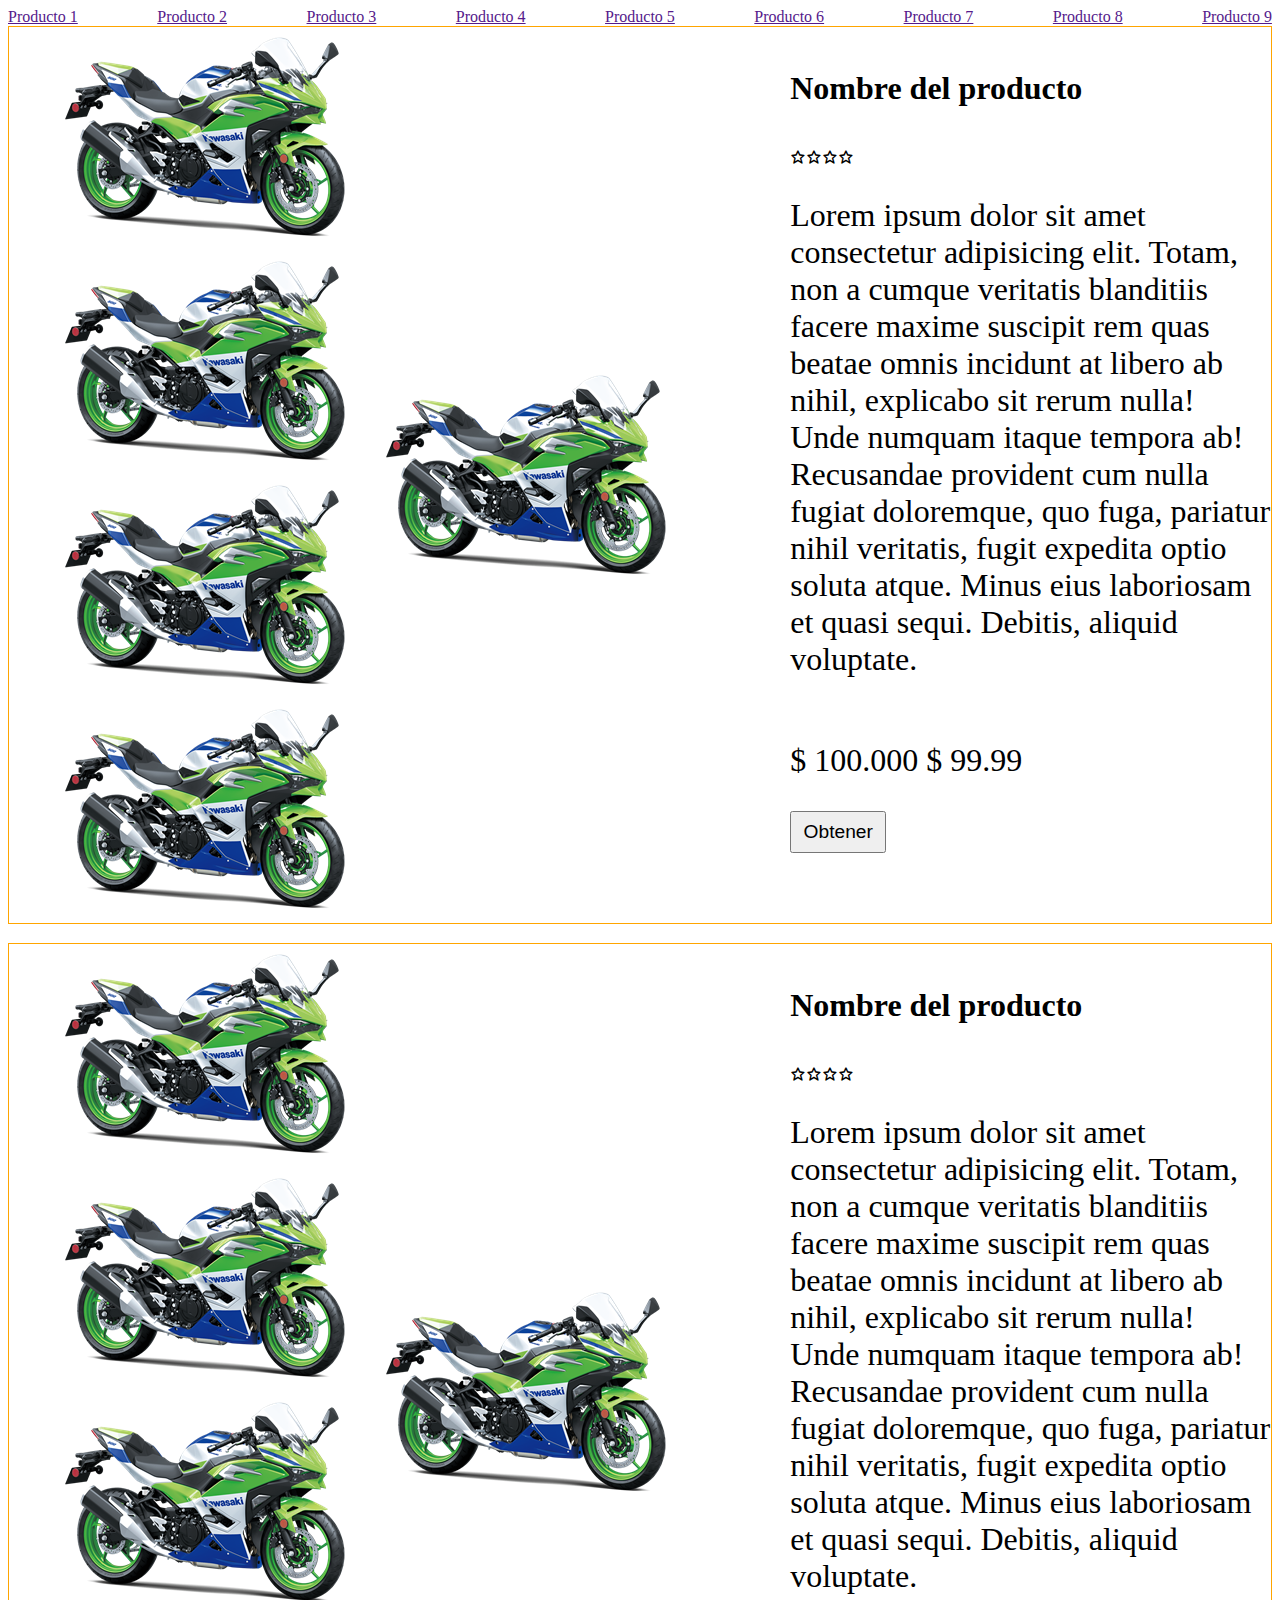
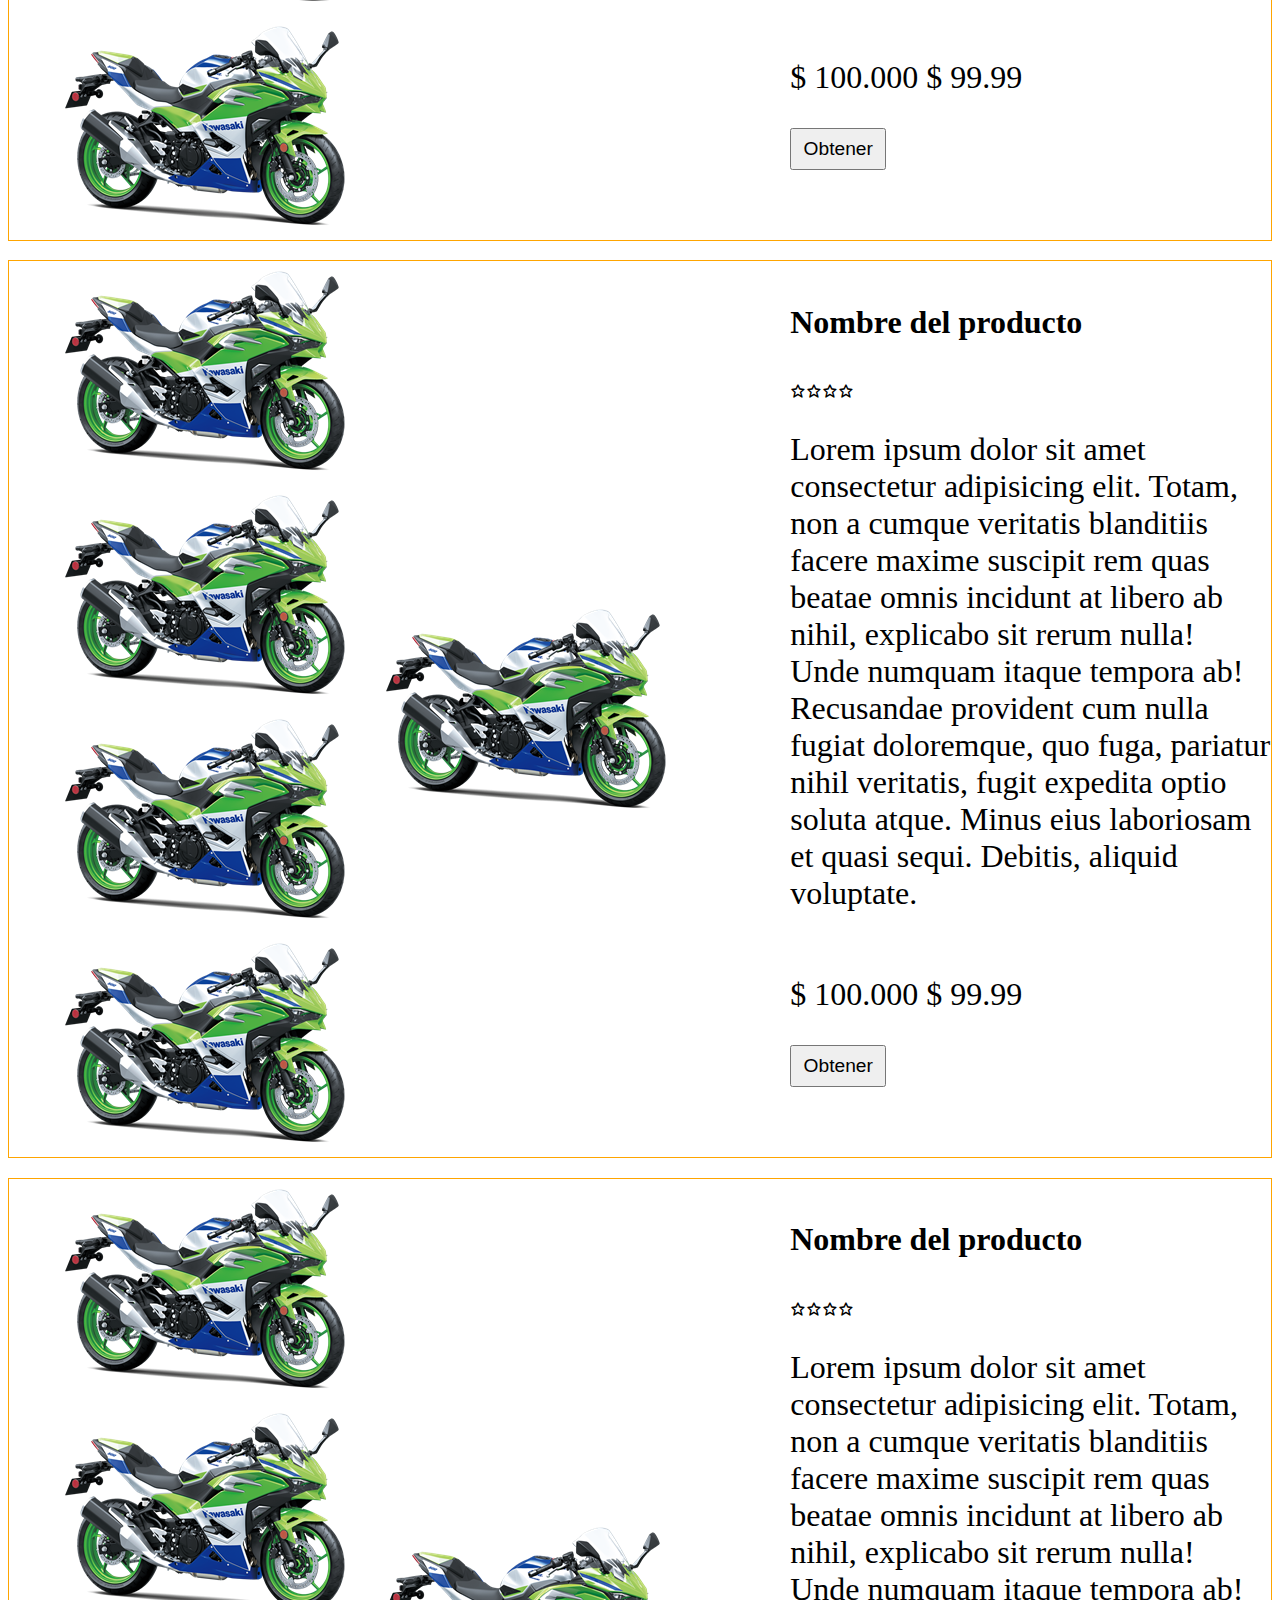
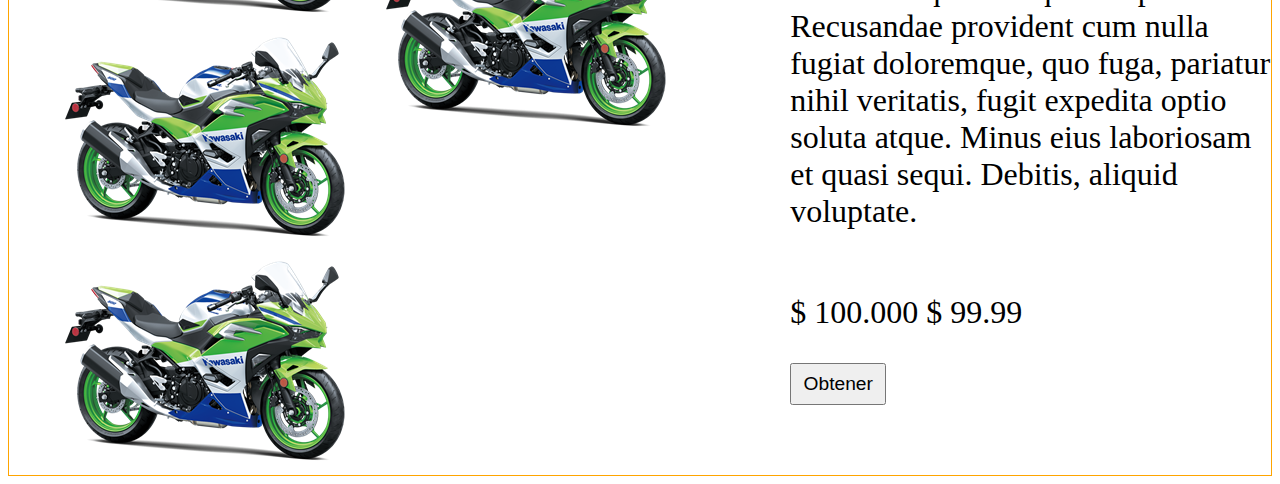
==== index.html @ b12c48c2 "feat: :construction: Construcion de pagina 1 hasta 4" ====
<!DOCTYPE html>
<html lang="en">
<head>
    <meta charset="UTF-8">
    <meta name="viewport" content="width=device-width, initial-scale=1.0">
    <title>Document</title>
    <link rel="stylesheet" href="css/style.css">
    <link href='https://unpkg.com/boxicons@2.1.4/css/boxicons.min.css' rel='stylesheet'>
</head>
<body>
    <header>
        <nav>
            <div><a href="">Producto 1</a></div>
            <div><a href="">Producto 2</a></div>
            <div><a href="">Producto 3</a></div>
            <div><a href="">Producto 4</a></div>
            <div><a href="">Producto 5</a></div>
            <div><a href="">Producto 6</a></div>
            <div><a href="">Producto 7</a></div>
            <div><a href="">Producto 8</a></div>
            <div><a href="">Producto 9</a></div>
        </nav>
    </header>
    <main>
        <div class="caja1">
            <div class="contenido1">
                <div class="cont1_sub1">
                    <div>
                        <img src="storage/img/moto.png" alt="">
                    </div>
                    <div>
                        <img src="storage/img/moto.png" alt="">
                    </div>
                    <div>
                        <img src="storage/img/moto.png" alt="">
                    </div>
                    <div>
                        <img src="storage/img/moto.png" alt="">
                    </div>
                </div>
                <div class="cont1_sub2">
                    <img src="storage/img/moto.png" alt="">
                </div>
                <div class="cont1_sub3">
                    <h4>Nombre del producto</h4>
                    <div class="imagenes_cont1_sub3">
                        <i class='bx bx-star'></i>
                        <i class='bx bx-star'></i>
                        <i class='bx bx-star'></i>
                        <i class='bx bx-star'></i>
                    </div>
                    <p>Lorem ipsum dolor sit amet consectetur adipisicing elit. Totam, non a cumque veritatis blanditiis facere maxime suscipit rem quas beatae omnis incidunt at libero ab nihil, explicabo sit rerum nulla!
                    Unde numquam itaque tempora ab! Recusandae provident cum nulla fugiat doloremque, quo fuga, pariatur nihil veritatis, fugit expedita optio soluta atque. Minus eius laboriosam et quasi sequi. Debitis, aliquid voluptate.</p>
                    <p>$ 100.000 $ 99.99</p>
                    <button class="cont1_button">
                        <a href="">Obtener</a>
                    </button>
                </div>
            </div>
        </div>
        <div class="caja2">
            <div class="contenido2">
                <div class="cont2_sub1">
                    <div>
                        <img src="storage/img/moto.png" alt="">
                    </div>
                    <div>
                        <img src="storage/img/moto.png" alt="">
                    </div>
                    <div>
                        <img src="storage/img/moto.png" alt="">
                    </div>
                    <div>
                        <img src="storage/img/moto.png" alt="">
                    </div>
                </div>
                <div class="cont2_sub2">
                    <img src="storage/img/moto.png" alt="">
                </div>
                <div class="cont2_sub3">
                    <h4>Nombre del producto</h4>
                    <div class="imagenes_cont2_sub3">
                        <i class='bx bx-star'></i>
                        <i class='bx bx-star'></i>
                        <i class='bx bx-star'></i>
                        <i class='bx bx-star'></i>
                    </div>
                    <p>Lorem ipsum dolor sit amet consectetur adipisicing elit. Totam, non a cumque veritatis blanditiis facere maxime suscipit rem quas beatae omnis incidunt at libero ab nihil, explicabo sit rerum nulla!
                    Unde numquam itaque tempora ab! Recusandae provident cum nulla fugiat doloremque, quo fuga, pariatur nihil veritatis, fugit expedita optio soluta atque. Minus eius laboriosam et quasi sequi. Debitis, aliquid voluptate.</p>
                    <p>$ 100.000 $ 99.99</p>
                    <button class="cont2_button">
                        <a href="">Obtener</a>
                    </button>
                </div>
            </div>
        </div>
        <div class="caja3">
            <div class="contenido3">
                <div class="cont3_sub1">
                    <div>
                        <img src="storage/img/moto.png" alt="">
                    </div>
                    <div>
                        <img src="storage/img/moto.png" alt="">
                    </div>
                    <div>
                        <img src="storage/img/moto.png" alt="">
                    </div>
                    <div>
                        <img src="storage/img/moto.png" alt="">
                    </div>
                </div>
                <div class="cont3_sub2">
                    <img src="storage/img/moto.png" alt="">
                </div>
                <div class="cont3_sub3">
                    <h4>Nombre del producto</h4>
                    <div class="imagenes_cont3_sub3">
                        <i class='bx bx-star'></i>
                        <i class='bx bx-star'></i>
                        <i class='bx bx-star'></i>
                        <i class='bx bx-star'></i>
                    </div>
                    <p>Lorem ipsum dolor sit amet consectetur adipisicing elit. Totam, non a cumque veritatis blanditiis facere maxime suscipit rem quas beatae omnis incidunt at libero ab nihil, explicabo sit rerum nulla!
                    Unde numquam itaque tempora ab! Recusandae provident cum nulla fugiat doloremque, quo fuga, pariatur nihil veritatis, fugit expedita optio soluta atque. Minus eius laboriosam et quasi sequi. Debitis, aliquid voluptate.</p>
                    <p>$ 100.000 $ 99.99</p>
                    <button class="cont3_button">
                        <a href="">Obtener</a>
                    </button>
                </div>
            </div>
        </div>
        <div class="caja4">
            <div class="contenido4">
                <div class="cont4_sub1">
                    <div>
                        <img src="storage/img/moto.png" alt="">
                    </div>
                    <div>
                        <img src="storage/img/moto.png" alt="">
                    </div>
                    <div>
                        <img src="storage/img/moto.png" alt="">
                    </div>
                    <div>
                        <img src="storage/img/moto.png" alt="">
                    </div>
                </div>
                <div class="cont4_sub2">
                    <img src="storage/img/moto.png" alt="">
                </div>
                <div class="cont4_sub3">
                    <h4>Nombre del producto</h4>
                    <div class="imagenes_cont4_sub3">
                        <i class='bx bx-star'></i>
                        <i class='bx bx-star'></i>
                        <i class='bx bx-star'></i>
                        <i class='bx bx-star'></i>
                    </div>
                    <p>Lorem ipsum dolor sit amet consectetur adipisicing elit. Totam, non a cumque veritatis blanditiis facere maxime suscipit rem quas beatae omnis incidunt at libero ab nihil, explicabo sit rerum nulla!
                    Unde numquam itaque tempora ab! Recusandae provident cum nulla fugiat doloremque, quo fuga, pariatur nihil veritatis, fugit expedita optio soluta atque. Minus eius laboriosam et quasi sequi. Debitis, aliquid voluptate.</p>
                    <p>$ 100.000 $ 99.99</p>
                    <button class="cont4_button">
                        <a href="">Obtener</a>
                    </button>
                </div>
            </div>
        </div>
    </main>
</body>
</html>
---- css/style.css ----
@import url(variables.css);

header{
    width: 100%;
}

nav{
    display: flex;
    width: 100%;
    justify-content: space-between;
}

main{
    display: grid;
    grid-template-columns: 1fr;
    grid-gap: 1.2rem;
}

.caja1{
    display: grid;
    grid-template-columns: 1fr;
    grid-template-rows: auto;
    border: 1px solid orange;
}

.contenido1{
    display: flex;
    flex-direction: row;
    gap: 1.5rem;
}

.cont1_sub1{
    display: flex;
    flex-direction: column;
    width: 20%;
}

.cont1_sub1 img{
    object-fit: contain;
}

.cont1_sub2{
    display: flex;
    flex-direction: column;
    align-items: center;
    width: 40%;
    justify-content: center;
}

.cont1_sub2 img{
    object-fit: contain;
}

.cont1_sub3{
    display: flex;
    flex-direction: column;
    width: 40%;
}

.cont1_sub3 h4, p{
    font-size: 2rem;
}

.imagenes_cont1_sub3{
    display: flex;
    flex-direction: row;
}

.imagenes_cont1_sub3 img{
    width: 50%;
    height: 50%;
    object-fit: contain;
}

.cont1_button{
    width: 20%;
    padding: .5rem;
    cursor: pointer;
}

.cont1_button a{
    text-decoration: none;
    color: black;
    font-size: 1.2rem;
}


/* *************************************FIN CAJA1**************************************** */

.caja2{
    display: grid;
    grid-template-columns: 1fr;
    grid-template-rows: auto;
    border: 1px solid orange;
}

.contenido2{
    display: flex;
    flex-direction: row;
    gap: 1.5rem;
}

.cont2_sub1{
    display: flex;
    flex-direction: column;
    width: 20%;
}

.cont2_sub1 img{
    object-fit: contain;
}

.cont2_sub2{
    display: flex;
    flex-direction: column;
    align-items: center;
    width: 40%;
    justify-content: center;
}

.cont2_sub2 img{
    object-fit: contain;
}

.cont2_sub3{
    display: flex;
    flex-direction: column;
    width: 40%;
}

.cont2_sub3 h4, p{
    font-size: 2rem;
}

.imagenes_cont2_sub3{
    display: flex;
    flex-direction: row;
}

.imagenes_cont2_sub3 img{
    width: 50%;
    height: 50%;
    object-fit: contain;
}

.cont2_button{
    width: 20%;
    padding: .5rem;
    cursor: pointer;
}

.cont2_button a{
    text-decoration: none;
    color: black;
    font-size: 1.2rem;
}

/* *************************************FIN CAJA2**************************************** */

.caja3{
    display: grid;
    grid-template-columns: 1fr;
    grid-template-rows: auto;
    border: 1px solid orange;
}

.contenido3{
    display: flex;
    flex-direction: row;
    gap: 1.5rem;
}

.cont3_sub1{
    display: flex;
    flex-direction: column;
    width: 20%;
}

.cont3_sub1 img{
    object-fit: contain;
}

.cont3_sub2{
    display: flex;
    flex-direction: column;
    align-items: center;
    width: 40%;
    justify-content: center;
}

.cont3_sub2 img{
    object-fit: contain;
}

.cont3_sub3{
    display: flex;
    flex-direction: column;
    width: 40%;
}

.cont3_sub3 h4, p{
    font-size: 2rem;
}

.imagenes_cont3_sub3{
    display: flex;
    flex-direction: row;
}

.imagenes_cont3_sub3 img{
    width: 50%;
    height: 50%;
    object-fit: contain;
}

.cont3_button{
    width: 20%;
    padding: .5rem;
    cursor: pointer;
}

.cont3_button a{
    text-decoration: none;
    color: black;
    font-size: 1.2rem;
}

/* *************************************FIN CAJA2**************************************** */

.caja4{
    display: grid;
    grid-template-columns: 1fr;
    grid-template-rows: auto;
    border: 1px solid orange;
}

.contenido4{
    display: flex;
    flex-direction: row;
    gap: 1.5rem;
}

.cont4_sub1{
    display: flex;
    flex-direction: column;
    width: 20%;
}

.cont4_sub1 img{
    object-fit: contain;
}

.cont4_sub2{
    display: flex;
    flex-direction: column;
    align-items: center;
    width: 40%;
    justify-content: center;
}

.cont4_sub2 img{
    object-fit: contain;
}

.cont4_sub3{
    display: flex;
    flex-direction: column;
    width: 40%;
}

.cont4_sub3 h4, p{
    font-size: 2rem;
}

.imagenes_cont4_sub3{
    display: flex;
    flex-direction: row;
}

.imagenes_cont4_sub3 img{
    width: 50%;
    height: 50%;
    object-fit: contain;
}

.cont4_button{
    width: 20%;
    padding: .5rem;
    cursor: pointer;
}

.cont4_button a{
    text-decoration: none;
    color: black;
    font-size: 1.2rem;
}
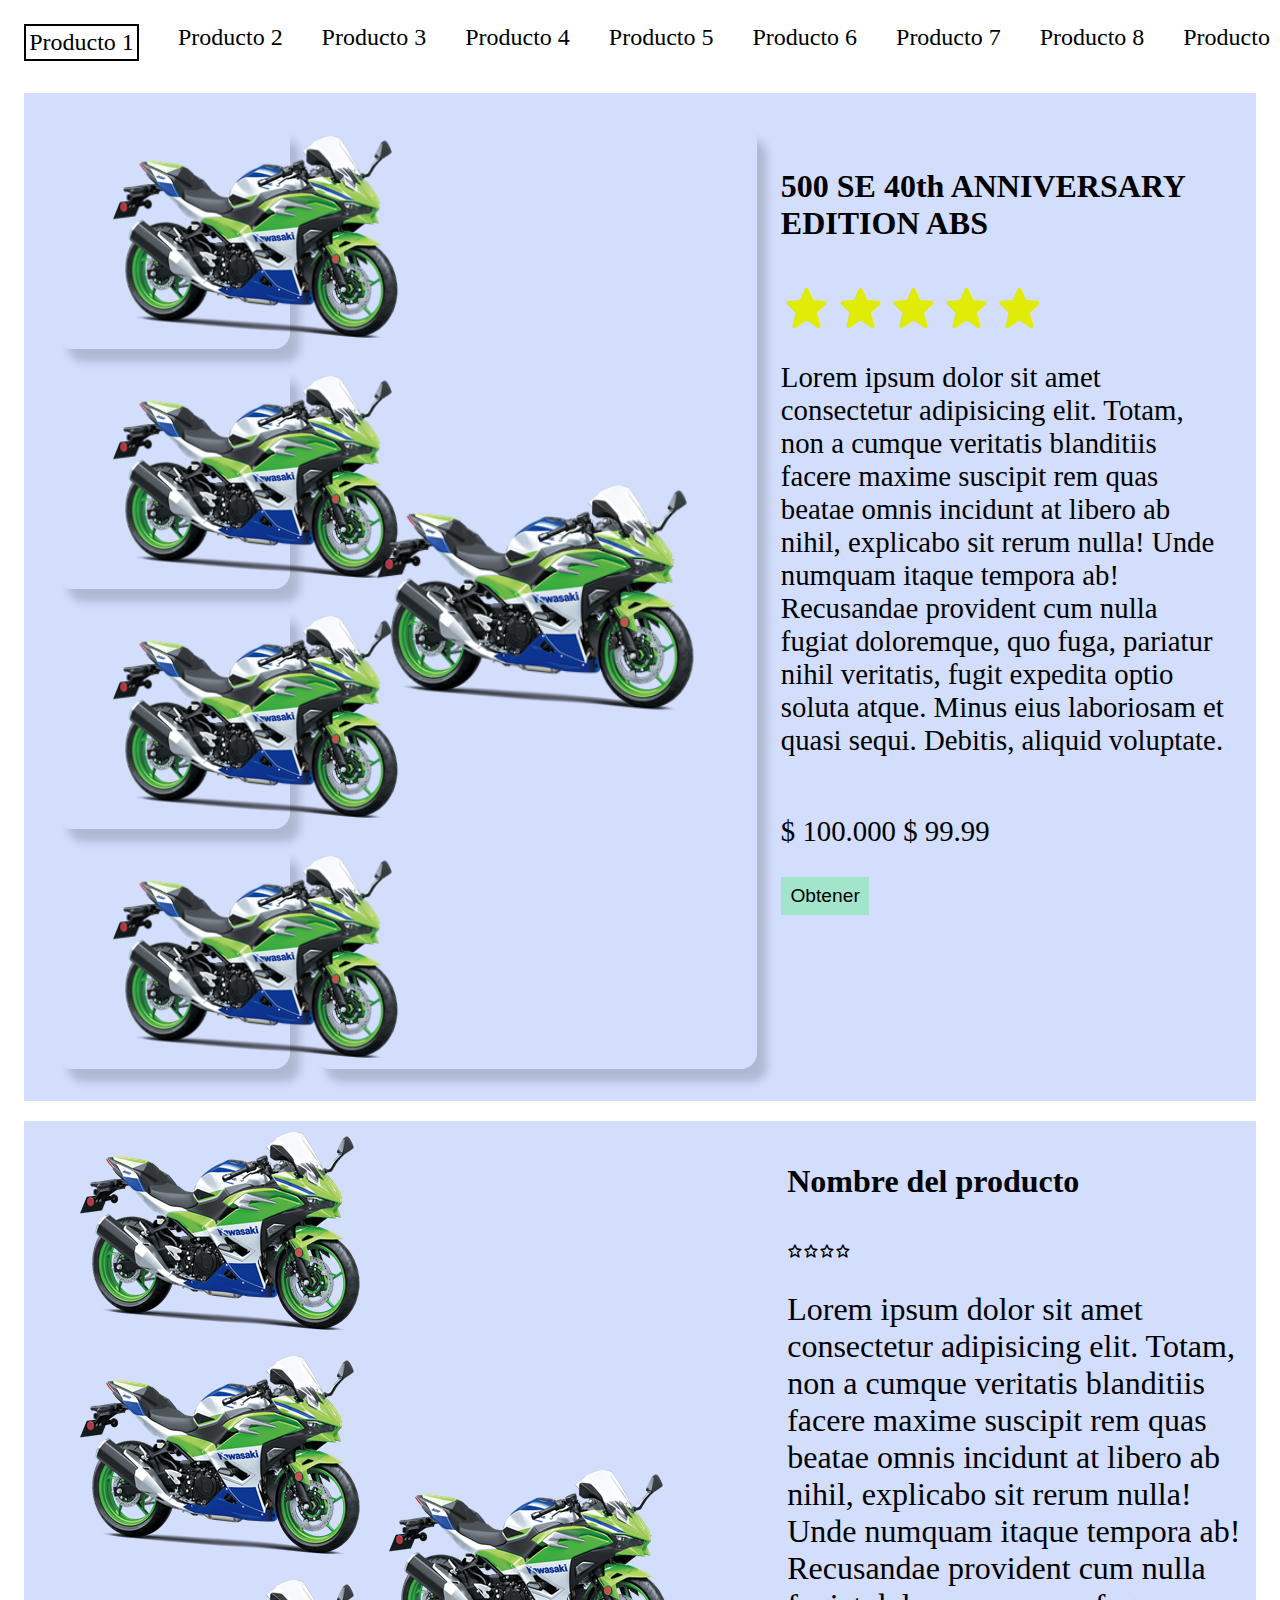
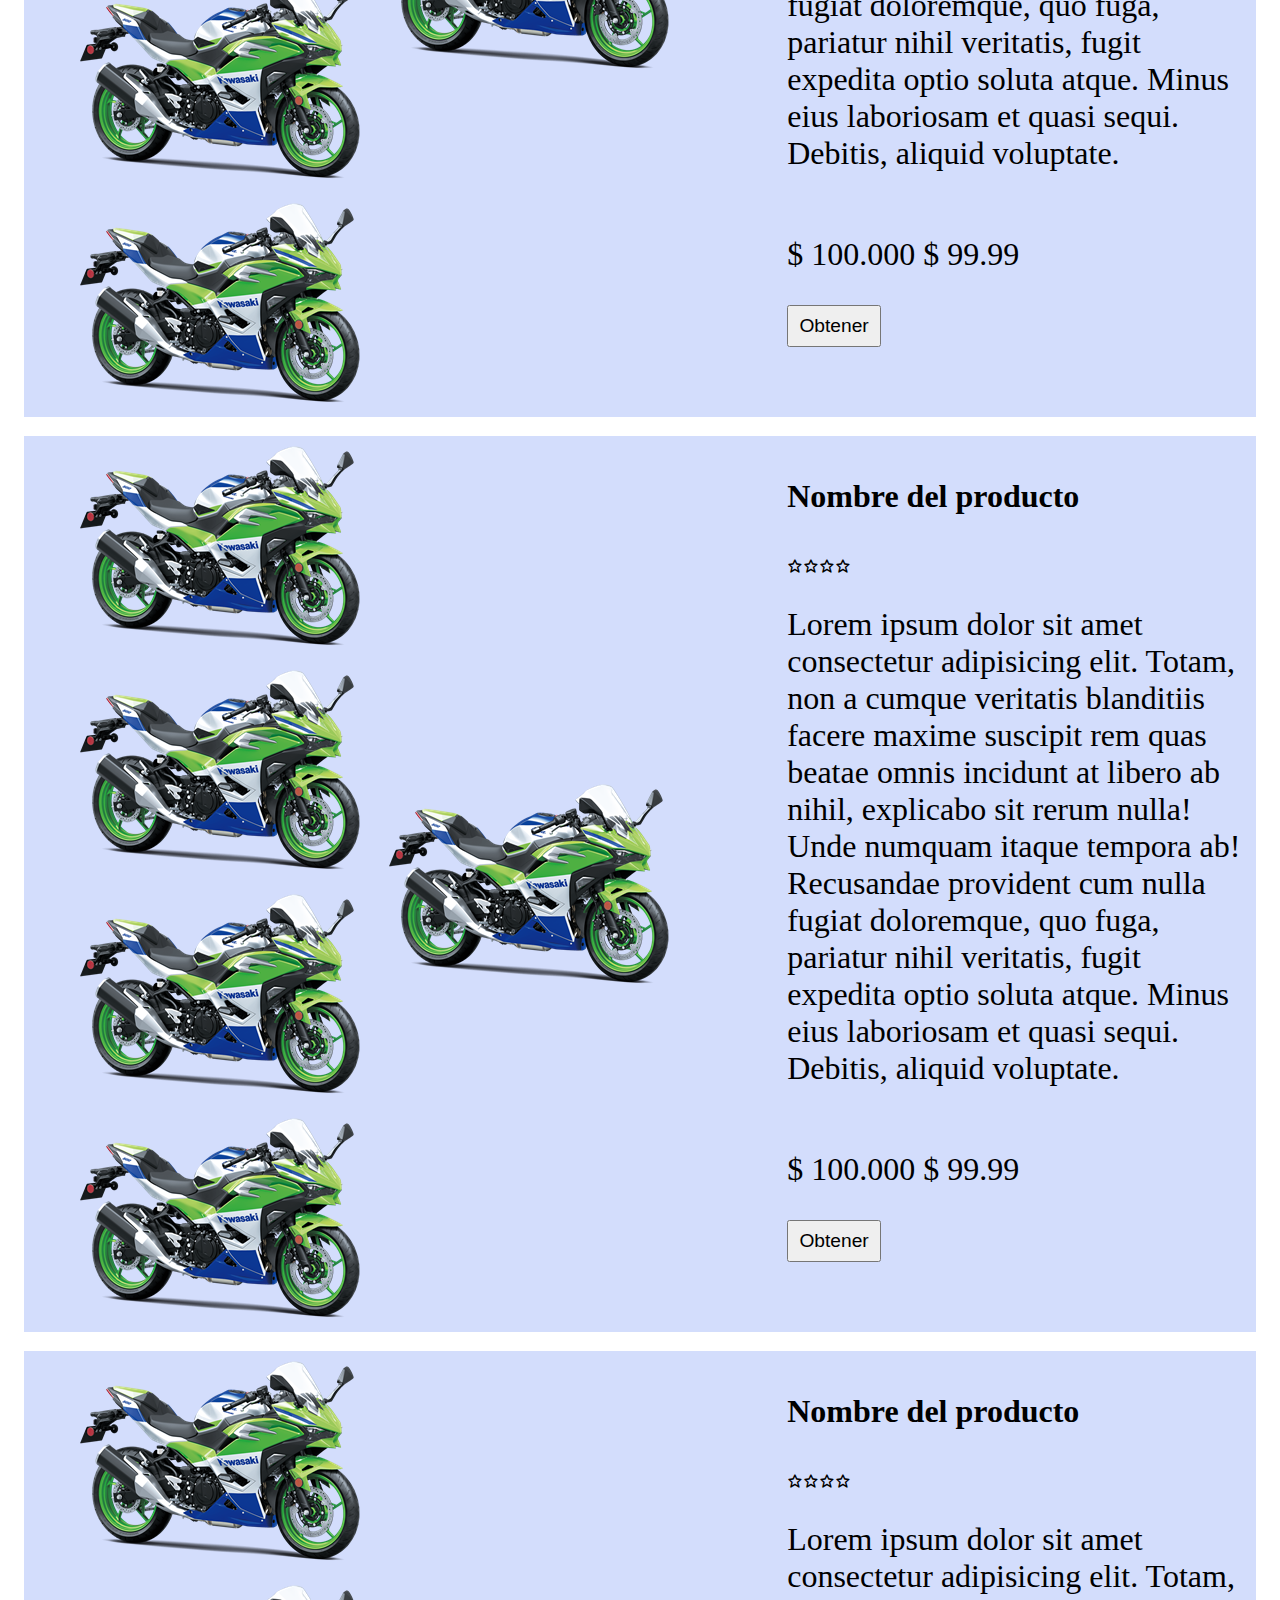
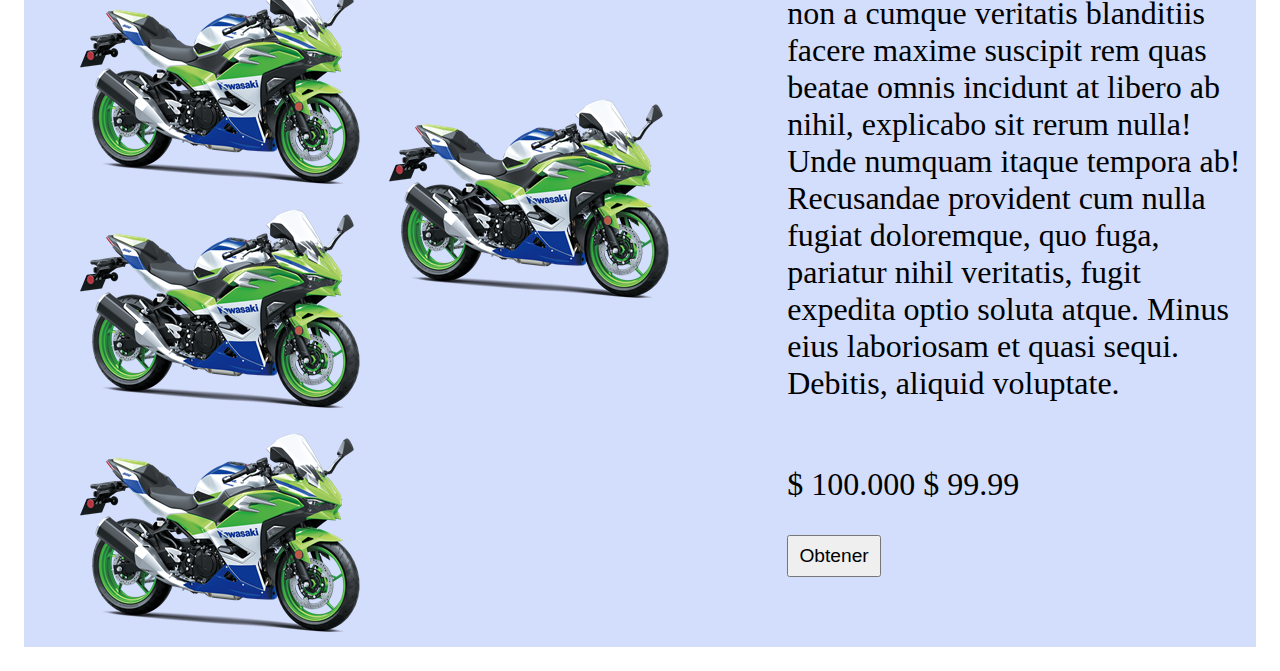
==== commit a27d01ba: "style: :art: Diseño de primera pagina" ====
--- a/index.html
+++ b/index.html
@@ -10,7 +10,7 @@
 <body>
     <header>
         <nav>
-            <div><a href="">Producto 1</a></div>
+            <div class="producto_1"><a href="">Producto 1</a></div>
             <div><a href="">Producto 2</a></div>
             <div><a href="">Producto 3</a></div>
             <div><a href="">Producto 4</a></div>
@@ -42,17 +42,18 @@
                     <img src="storage/img/moto.png" alt="">
                 </div>
                 <div class="cont1_sub3">
-                    <h4>Nombre del producto</h4>
+                    <h4> 500 SE 40th ANNIVERSARY EDITION ABS</h4>
                     <div class="imagenes_cont1_sub3">
-                        <i class='bx bx-star'></i>
-                        <i class='bx bx-star'></i>
-                        <i class='bx bx-star'></i>
-                        <i class='bx bx-star'></i>
+                        <i class='bx bxs-star' style='color:#e0ec05'></i>
+                        <i class='bx bxs-star' style='color:#e0ec05'></i>
+                        <i class='bx bxs-star' style='color:#e0ec05'></i>
+                        <i class='bx bxs-star' style='color:#e0ec05'></i>
+                        <i class='bx bxs-star' style='color:#e0ec05'></i>
                     </div>
                     <p>Lorem ipsum dolor sit amet consectetur adipisicing elit. Totam, non a cumque veritatis blanditiis facere maxime suscipit rem quas beatae omnis incidunt at libero ab nihil, explicabo sit rerum nulla!
                     Unde numquam itaque tempora ab! Recusandae provident cum nulla fugiat doloremque, quo fuga, pariatur nihil veritatis, fugit expedita optio soluta atque. Minus eius laboriosam et quasi sequi. Debitis, aliquid voluptate.</p>
-                    <p>$ 100.000 $ 99.99</p>
-                    <button class="cont1_button">
+                    <p>$ 100.000  $ 99.99</p>
+                    <button id="" class="cont1_button">
                         <a href="">Obtener</a>
                     </button>
                 </div>
--- a/css/style.css
+++ b/css/style.css
@@ -2,40 +2,74 @@
 
 header{
     width: 100%;
+    overflow-x: scroll;
 }
 
 nav{
     display: flex;
     width: 100%;
     justify-content: space-between;
-}
+    padding: 1rem;
+}
+
+nav a{
+    text-decoration: none;
+    font-size: 1.5rem;
+    color: var(--color-negro);
+}
+
+.producto_1:hover{
+    background: var(--color-fondo);
+    color: white;
+}
+
+.producto_1 a:hover{
+    color: var(--color-negro);
+}
+
+.producto_1{
+    padding: .2rem;
+    border: 2px solid var(--color-negro);
+}
+
+/* **********************FIN NAVEGADOR**************************** */
 
 main{
     display: grid;
     grid-template-columns: 1fr;
     grid-gap: 1.2rem;
+    padding: 1rem;
 }
 
 .caja1{
     display: grid;
     grid-template-columns: 1fr;
     grid-template-rows: auto;
-    border: 1px solid orange;
+    background: var(--color-fondo);
 }
 
 .contenido1{
     display: flex;
     flex-direction: row;
     gap: 1.5rem;
+    padding: 2rem;
 }
 
 .cont1_sub1{
     display: flex;
     flex-direction: column;
     width: 20%;
+    gap: 1rem;
+}
+
+.cont1_sub1 div{
+    height: 25%;
+    box-shadow: 11px 14px 9px -1px rgba(0,0,0,0.17);
+    border-radius: 1rem;
 }
 
 .cont1_sub1 img{
+    height: 100%;
     object-fit: contain;
 }
 
@@ -45,9 +79,14 @@
     align-items: center;
     width: 40%;
     justify-content: center;
+    box-shadow: 11px 14px 9px -1px rgba(0,0,0,0.17);
+    border-radius: 1rem;
+
 }
 
 .cont1_sub2 img{
+    width: 100%;
+    height: 100%;
     object-fit: contain;
 }
 
@@ -57,25 +96,40 @@
     width: 40%;
 }
 
-.cont1_sub3 h4, p{
+.cont1_sub3 h4{
     font-size: 2rem;
 }
 
+.cont1_sub3 p{
+    font-size: 1.8rem;
+}
+
 .imagenes_cont1_sub3{
     display: flex;
-    flex-direction: row;
-}
-
-.imagenes_cont1_sub3 img{
-    width: 50%;
-    height: 50%;
-    object-fit: contain;
+    width: 60%;
+    flex-direction: row;
+    font-size: 3rem;
+    justify-content: space-around;
+}
+
+.imagenes_cont1_sub3 i:hover{
+    scale: 1.5;
 }
 
 .cont1_button{
     width: 20%;
     padding: .5rem;
     cursor: pointer;
+    background: var(--color-verde);
+    border: none;
+}
+
+.cont1_button:hover{
+    background: var(--color-negro);
+}
+
+.cont1_button a:hover{
+    color: white;
 }
 
 .cont1_button a{
@@ -91,7 +145,7 @@
     display: grid;
     grid-template-columns: 1fr;
     grid-template-rows: auto;
-    border: 1px solid orange;
+    background: var(--color-fondo);
 }
 
 .contenido2{
@@ -161,7 +215,7 @@
     display: grid;
     grid-template-columns: 1fr;
     grid-template-rows: auto;
-    border: 1px solid orange;
+    background: var(--color-fondo);
 }
 
 .contenido3{
@@ -231,7 +285,7 @@
     display: grid;
     grid-template-columns: 1fr;
     grid-template-rows: auto;
-    border: 1px solid orange;
+    background: var(--color-fondo);
 }
 
 .contenido4{
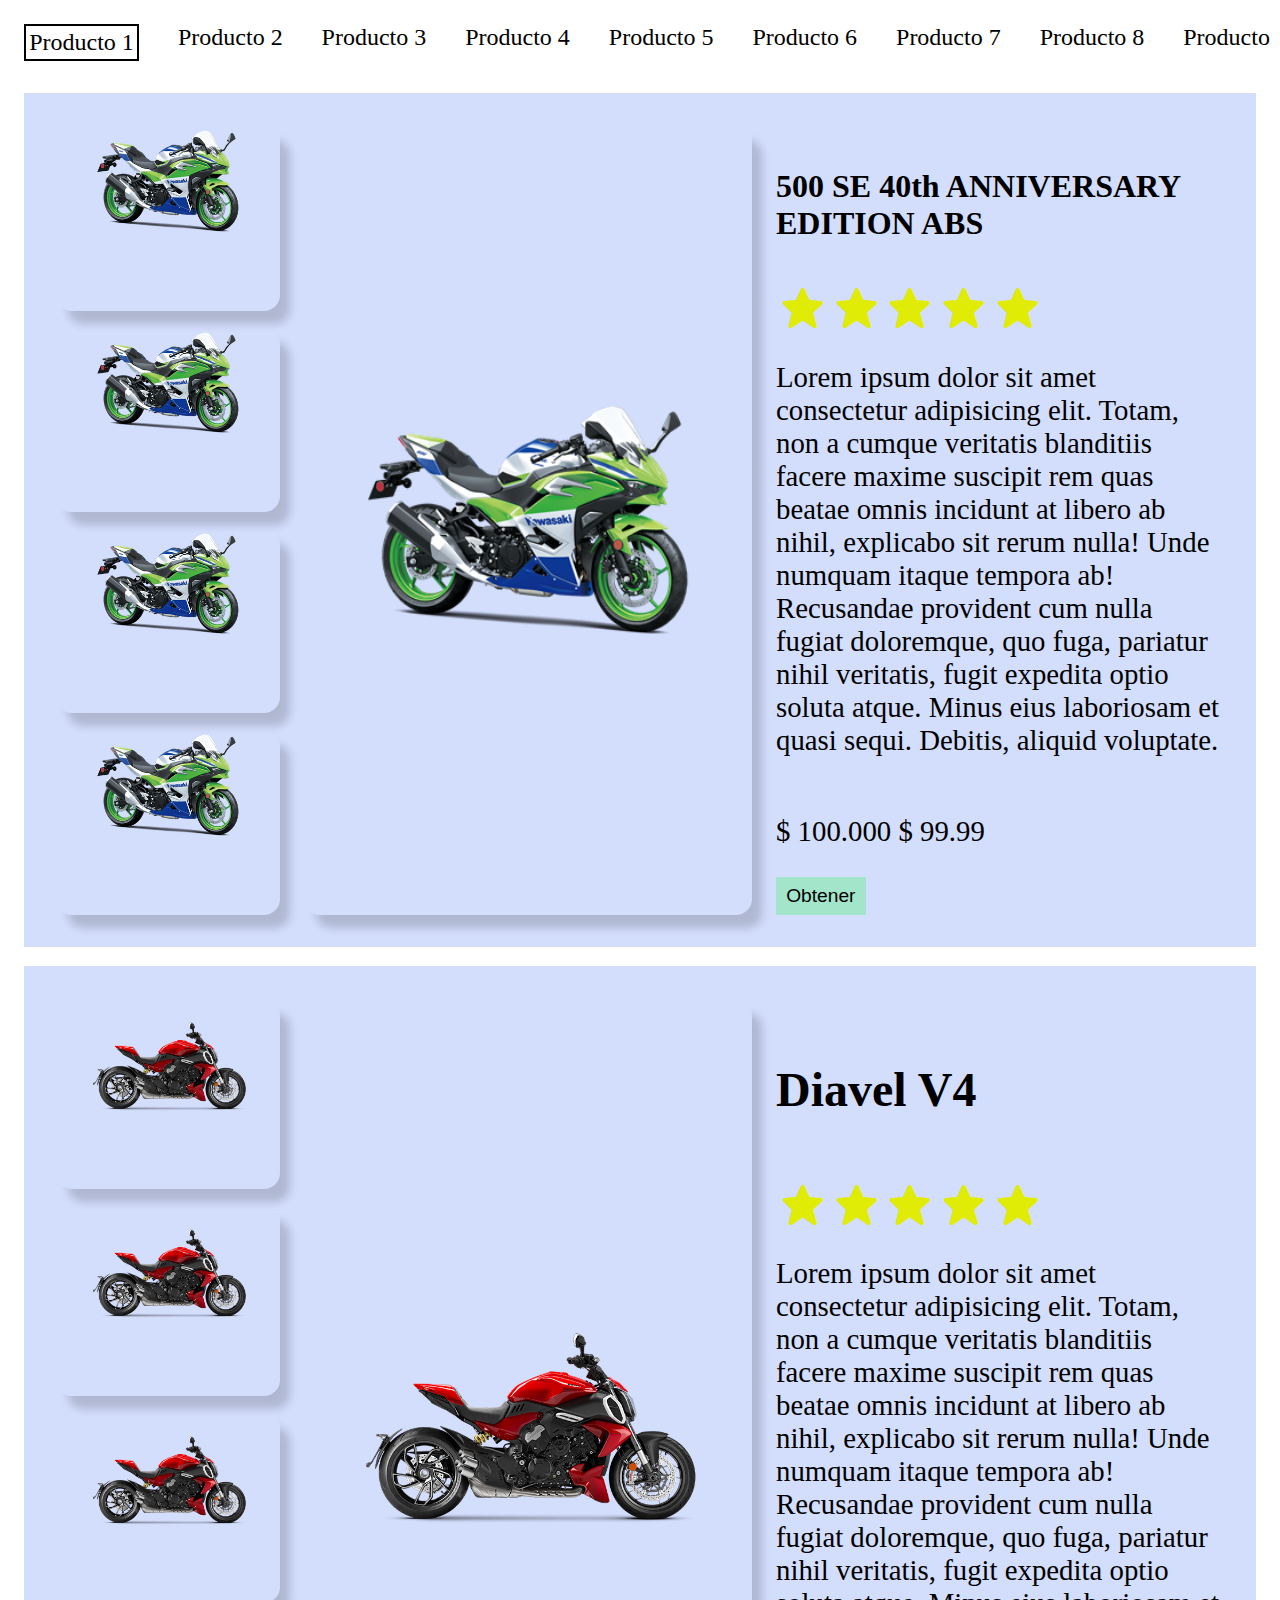
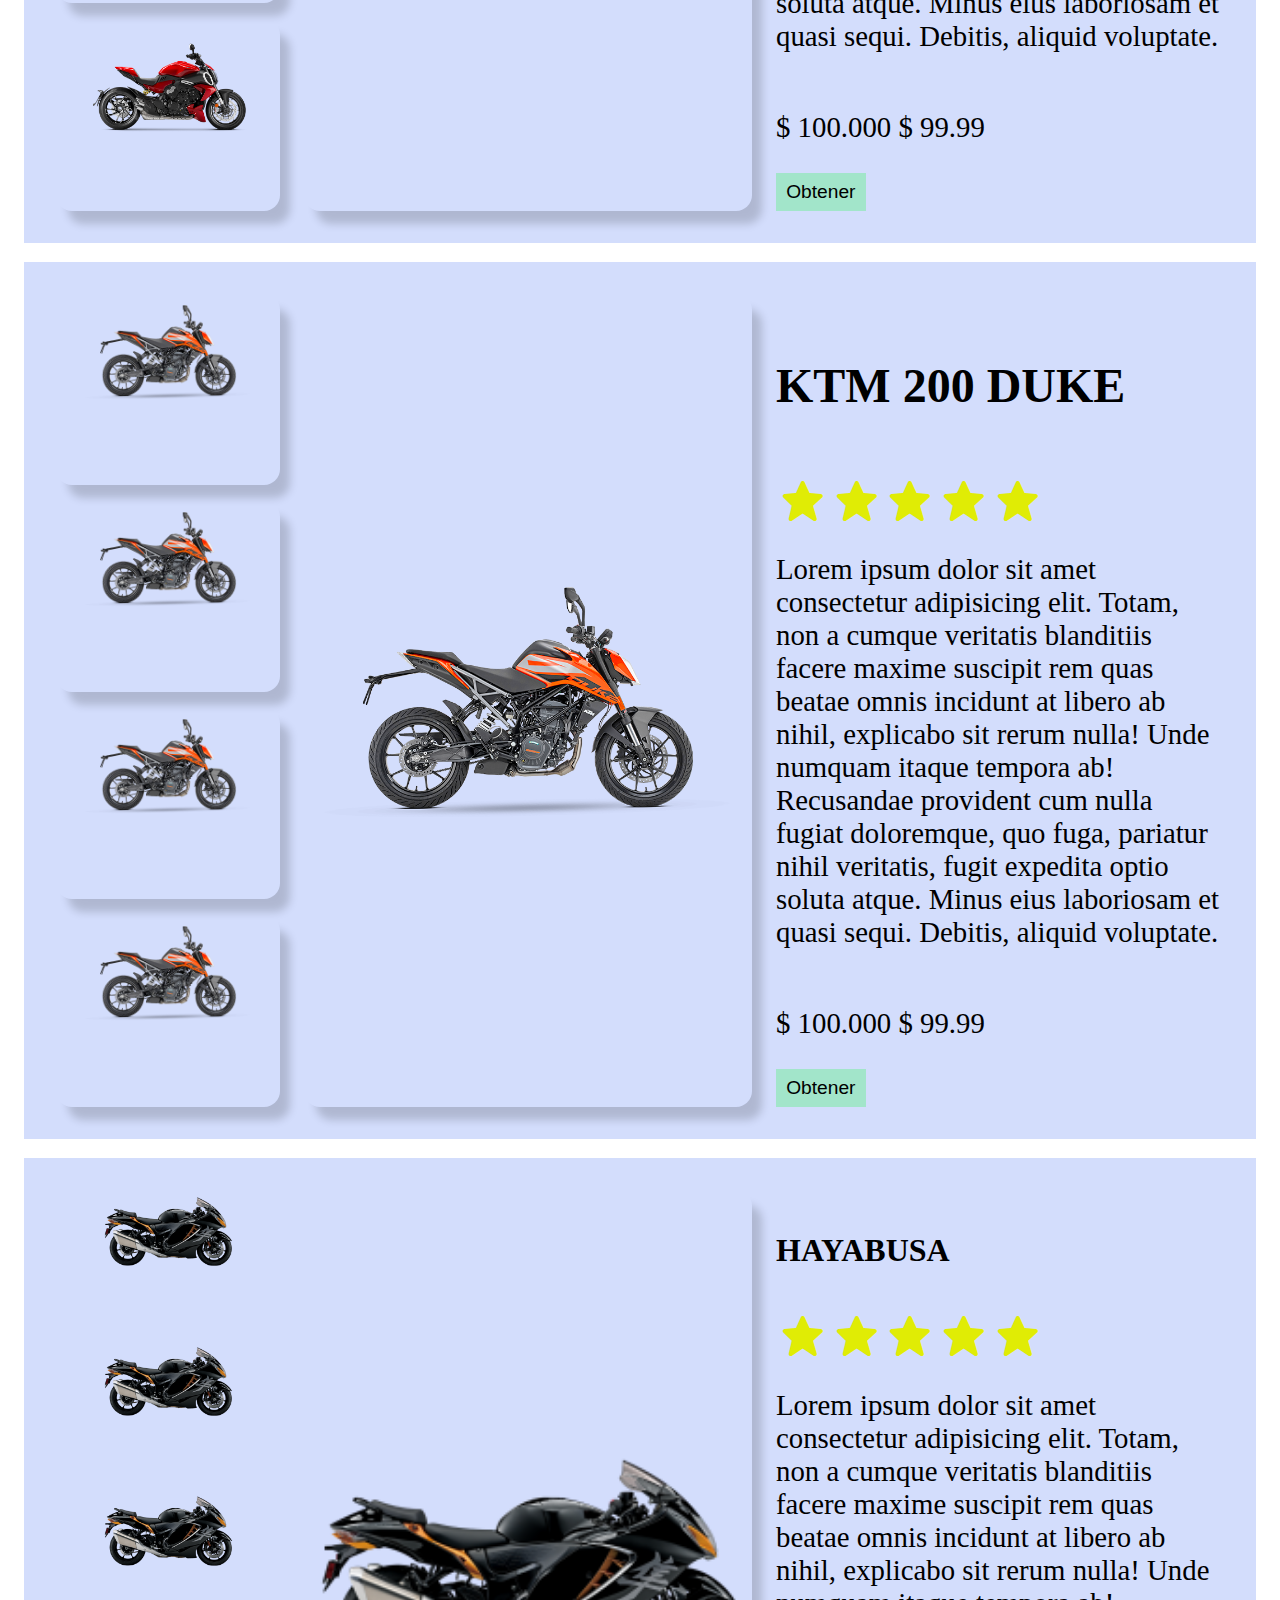
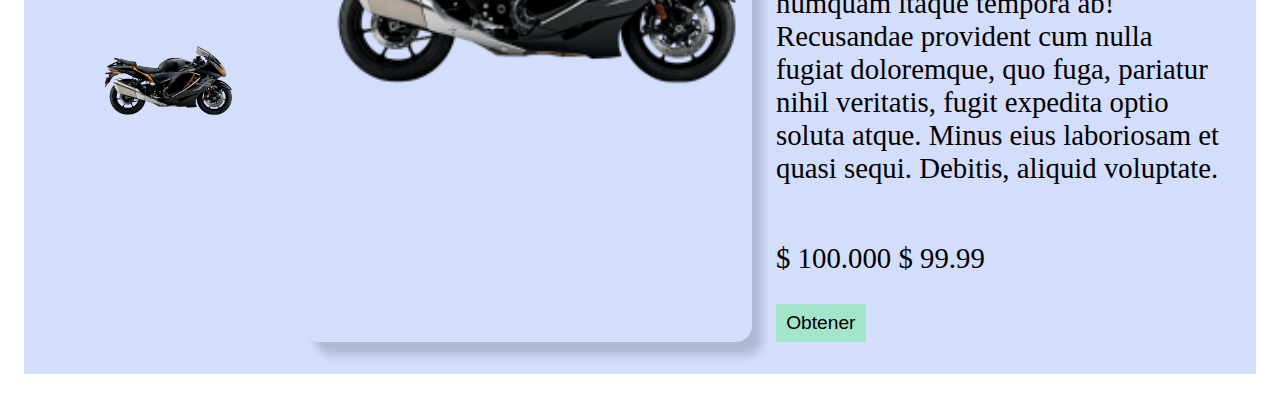
==== commit ca12e2ab: "style: :art: Diseño a las demas paginas" ====
--- a/index.html
+++ b/index.html
@@ -63,28 +63,29 @@
             <div class="contenido2">
                 <div class="cont2_sub1">
                     <div>
-                        <img src="storage/img/moto.png" alt="">
+                        <img src="storage/img/ducati.png" alt="">
                     </div>
                     <div>
-                        <img src="storage/img/moto.png" alt="">
+                        <img src="storage/img/ducati.png" alt="">
                     </div>
                     <div>
-                        <img src="storage/img/moto.png" alt="">
+                        <img src="storage/img/ducati.png" alt="">
                     </div>
                     <div>
-                        <img src="storage/img/moto.png" alt="">
+                        <img src="storage/img/ducati.png" alt="">
                     </div>
                 </div>
                 <div class="cont2_sub2">
-                    <img src="storage/img/moto.png" alt="">
+                    <img src="storage/img/ducati.png" alt="">
                 </div>
                 <div class="cont2_sub3">
-                    <h4>Nombre del producto</h4>
+                    <h4>Diavel V4</h4>
                     <div class="imagenes_cont2_sub3">
-                        <i class='bx bx-star'></i>
-                        <i class='bx bx-star'></i>
-                        <i class='bx bx-star'></i>
-                        <i class='bx bx-star'></i>
+                        <i class='bx bxs-star' style='color:#e0ec05'></i>
+                        <i class='bx bxs-star' style='color:#e0ec05'></i>
+                        <i class='bx bxs-star' style='color:#e0ec05'></i>
+                        <i class='bx bxs-star' style='color:#e0ec05'></i>
+                        <i class='bx bxs-star' style='color:#e0ec05'></i>
                     </div>
                     <p>Lorem ipsum dolor sit amet consectetur adipisicing elit. Totam, non a cumque veritatis blanditiis facere maxime suscipit rem quas beatae omnis incidunt at libero ab nihil, explicabo sit rerum nulla!
                     Unde numquam itaque tempora ab! Recusandae provident cum nulla fugiat doloremque, quo fuga, pariatur nihil veritatis, fugit expedita optio soluta atque. Minus eius laboriosam et quasi sequi. Debitis, aliquid voluptate.</p>
@@ -99,28 +100,29 @@
             <div class="contenido3">
                 <div class="cont3_sub1">
                     <div>
-                        <img src="storage/img/moto.png" alt="">
+                        <img src="storage/img/ktm.png" alt="">
                     </div>
                     <div>
-                        <img src="storage/img/moto.png" alt="">
+                        <img src="storage/img/ktm.png" alt="">
                     </div>
                     <div>
-                        <img src="storage/img/moto.png" alt="">
+                        <img src="storage/img/ktm.png" alt="">
                     </div>
                     <div>
-                        <img src="storage/img/moto.png" alt="">
+                        <img src="storage/img/ktm.png" alt="">
                     </div>
                 </div>
                 <div class="cont3_sub2">
-                    <img src="storage/img/moto.png" alt="">
+                    <img src="storage/img/ktm.png" alt="">
                 </div>
                 <div class="cont3_sub3">
-                    <h4>Nombre del producto</h4>
+                    <h4>KTM 200 DUKE</h4>
                     <div class="imagenes_cont3_sub3">
-                        <i class='bx bx-star'></i>
-                        <i class='bx bx-star'></i>
-                        <i class='bx bx-star'></i>
-                        <i class='bx bx-star'></i>
+                        <i class='bx bxs-star' style='color:#e0ec05'></i>
+                        <i class='bx bxs-star' style='color:#e0ec05'></i>
+                        <i class='bx bxs-star' style='color:#e0ec05'></i>
+                        <i class='bx bxs-star' style='color:#e0ec05'></i>
+                        <i class='bx bxs-star' style='color:#e0ec05'></i>
                     </div>
                     <p>Lorem ipsum dolor sit amet consectetur adipisicing elit. Totam, non a cumque veritatis blanditiis facere maxime suscipit rem quas beatae omnis incidunt at libero ab nihil, explicabo sit rerum nulla!
                     Unde numquam itaque tempora ab! Recusandae provident cum nulla fugiat doloremque, quo fuga, pariatur nihil veritatis, fugit expedita optio soluta atque. Minus eius laboriosam et quasi sequi. Debitis, aliquid voluptate.</p>
@@ -135,28 +137,29 @@
             <div class="contenido4">
                 <div class="cont4_sub1">
                     <div>
-                        <img src="storage/img/moto.png" alt="">
+                        <img src="storage/img/suzuki.png" alt="">
                     </div>
                     <div>
-                        <img src="storage/img/moto.png" alt="">
+                        <img src="storage/img/suzuki.png" alt="">
                     </div>
                     <div>
-                        <img src="storage/img/moto.png" alt="">
+                        <img src="storage/img/suzuki.png" alt="">
                     </div>
                     <div>
-                        <img src="storage/img/moto.png" alt="">
+                        <img src="storage/img/suzuki.png" alt="">
                     </div>
                 </div>
                 <div class="cont4_sub2">
-                    <img src="storage/img/moto.png" alt="">
+                    <img src="storage/img/suzuki.png" alt="">
                 </div>
                 <div class="cont4_sub3">
-                    <h4>Nombre del producto</h4>
+                    <h4>HAYABUSA</h4>
                     <div class="imagenes_cont4_sub3">
-                        <i class='bx bx-star'></i>
-                        <i class='bx bx-star'></i>
-                        <i class='bx bx-star'></i>
-                        <i class='bx bx-star'></i>
+                        <i class='bx bxs-star' style='color:#e0ec05'></i>
+                        <i class='bx bxs-star' style='color:#e0ec05'></i>
+                        <i class='bx bxs-star' style='color:#e0ec05'></i>
+                        <i class='bx bxs-star' style='color:#e0ec05'></i>
+                        <i class='bx bxs-star' style='color:#e0ec05'></i>
                     </div>
                     <p>Lorem ipsum dolor sit amet consectetur adipisicing elit. Totam, non a cumque veritatis blanditiis facere maxime suscipit rem quas beatae omnis incidunt at libero ab nihil, explicabo sit rerum nulla!
                     Unde numquam itaque tempora ab! Recusandae provident cum nulla fugiat doloremque, quo fuga, pariatur nihil veritatis, fugit expedita optio soluta atque. Minus eius laboriosam et quasi sequi. Debitis, aliquid voluptate.</p>
--- a/css/style.css
+++ b/css/style.css
@@ -69,7 +69,8 @@
 }
 
 .cont1_sub1 img{
-    height: 100%;
+    width: 100%;
+    height: 60%;
     object-fit: contain;
 }
 
@@ -152,15 +153,25 @@
     display: flex;
     flex-direction: row;
     gap: 1.5rem;
+    padding: 2rem;
 }
 
 .cont2_sub1{
     display: flex;
     flex-direction: column;
     width: 20%;
+    gap: 1rem;
+}
+
+.cont2_sub1 div{
+    height: 25%;
+    box-shadow: 11px 14px 9px -1px rgba(0,0,0,0.17);
+    border-radius: 1rem;
 }
 
 .cont2_sub1 img{
+    width: 100%;
+    height: 60%;
     object-fit: contain;
 }
 
@@ -170,9 +181,13 @@
     align-items: center;
     width: 40%;
     justify-content: center;
+    box-shadow: 11px 14px 9px -1px rgba(0,0,0,0.17);
+    border-radius: 1rem;
 }
 
 .cont2_sub2 img{
+    width: 100%;
+    height: 100%;
     object-fit: contain;
 }
 
@@ -182,25 +197,40 @@
     width: 40%;
 }
 
-.cont2_sub3 h4, p{
-    font-size: 2rem;
+.cont2_sub3 h4{
+    font-size: 3rem;
+}
+
+.cont2_sub3 p{
+    font-size: 1.8rem;
 }
 
 .imagenes_cont2_sub3{
     display: flex;
-    flex-direction: row;
-}
-
-.imagenes_cont2_sub3 img{
-    width: 50%;
-    height: 50%;
-    object-fit: contain;
+    width: 60%;
+    flex-direction: row;
+    font-size: 3rem;
+    justify-content: space-around;
+}
+
+.imagenes_cont2_sub3 i:hover{
+    scale: 1.5;
 }
 
 .cont2_button{
     width: 20%;
     padding: .5rem;
     cursor: pointer;
+    background: var(--color-verde);
+    border: none;
+}
+
+.cont2_button:hover{
+    background: var(--color-negro);
+}
+
+.cont2_button a:hover{
+    color: white;
 }
 
 .cont2_button a{
@@ -222,15 +252,25 @@
     display: flex;
     flex-direction: row;
     gap: 1.5rem;
+    padding: 2rem;
 }
 
 .cont3_sub1{
     display: flex;
     flex-direction: column;
     width: 20%;
+    gap: 1rem;
+}
+
+.cont3_sub1 div{
+    height: 25%;
+    box-shadow: 11px 14px 9px -1px rgba(0,0,0,0.17);
+    border-radius: 1rem;
 }
 
 .cont3_sub1 img{
+    width: 100%;
+    height: 60%;
     object-fit: contain;
 }
 
@@ -240,9 +280,13 @@
     align-items: center;
     width: 40%;
     justify-content: center;
+    box-shadow: 11px 14px 9px -1px rgba(0,0,0,0.17);
+    border-radius: 1rem;
 }
 
 .cont3_sub2 img{
+    width: 100%;
+    height: 100%;
     object-fit: contain;
 }
 
@@ -252,25 +296,40 @@
     width: 40%;
 }
 
-.cont3_sub3 h4, p{
-    font-size: 2rem;
+.cont3_sub3 h4{
+    font-size: 3rem;
+}
+
+.cont3_sub3 p{
+    font-size: 1.8rem;
 }
 
 .imagenes_cont3_sub3{
     display: flex;
-    flex-direction: row;
-}
-
-.imagenes_cont3_sub3 img{
-    width: 50%;
-    height: 50%;
-    object-fit: contain;
+    width: 60%;
+    flex-direction: row;
+    font-size: 3rem;
+    justify-content: space-around;
+}
+
+.imagenes_cont3_sub3 i:hover{
+    scale: 1.5;
 }
 
 .cont3_button{
     width: 20%;
     padding: .5rem;
     cursor: pointer;
+    background: var(--color-verde);
+    border: none;
+}
+
+.cont3_button:hover{
+    background: var(--color-negro);
+}
+
+.cont3_button a:hover{
+    color: white;
 }
 
 .cont3_button a{
@@ -292,15 +351,25 @@
     display: flex;
     flex-direction: row;
     gap: 1.5rem;
+    padding: 2rem;
 }
 
 .cont4_sub1{
     display: flex;
     flex-direction: column;
     width: 20%;
+    gap: 1rem;
+}
+
+.cont1_sub1 div{
+    height: 25%;
+    box-shadow: 11px 14px 9px -1px rgba(0,0,0,0.17);
+    border-radius: 1rem;
 }
 
 .cont4_sub1 img{
+    width: 100%;
+    height: 60%;
     object-fit: contain;
 }
 
@@ -310,9 +379,13 @@
     align-items: center;
     width: 40%;
     justify-content: center;
+    box-shadow: 11px 14px 9px -1px rgba(0,0,0,0.17);
+    border-radius: 1rem;
 }
 
 .cont4_sub2 img{
+    width: 100%;
+    height: 100%;
     object-fit: contain;
 }
 
@@ -322,25 +395,40 @@
     width: 40%;
 }
 
-.cont4_sub3 h4, p{
+.cont4_sub3 h4{
     font-size: 2rem;
 }
 
+.cont4_sub3 p{
+    font-size: 1.8rem;
+}
+
 .imagenes_cont4_sub3{
     display: flex;
-    flex-direction: row;
-}
-
-.imagenes_cont4_sub3 img{
-    width: 50%;
-    height: 50%;
-    object-fit: contain;
+    width: 60%;
+    flex-direction: row;
+    font-size: 3rem;
+    justify-content: space-around;
+}
+
+.imagenes_cont4_sub3 i:hover{
+    scale: 1.5;
 }
 
 .cont4_button{
     width: 20%;
     padding: .5rem;
     cursor: pointer;
+    background: var(--color-verde);
+    border: none;
+}
+
+.cont4_button:hover{
+    background: var(--color-negro);
+}
+
+.cont4_button a:hover{
+    color: white;
 }
 
 .cont4_button a{
